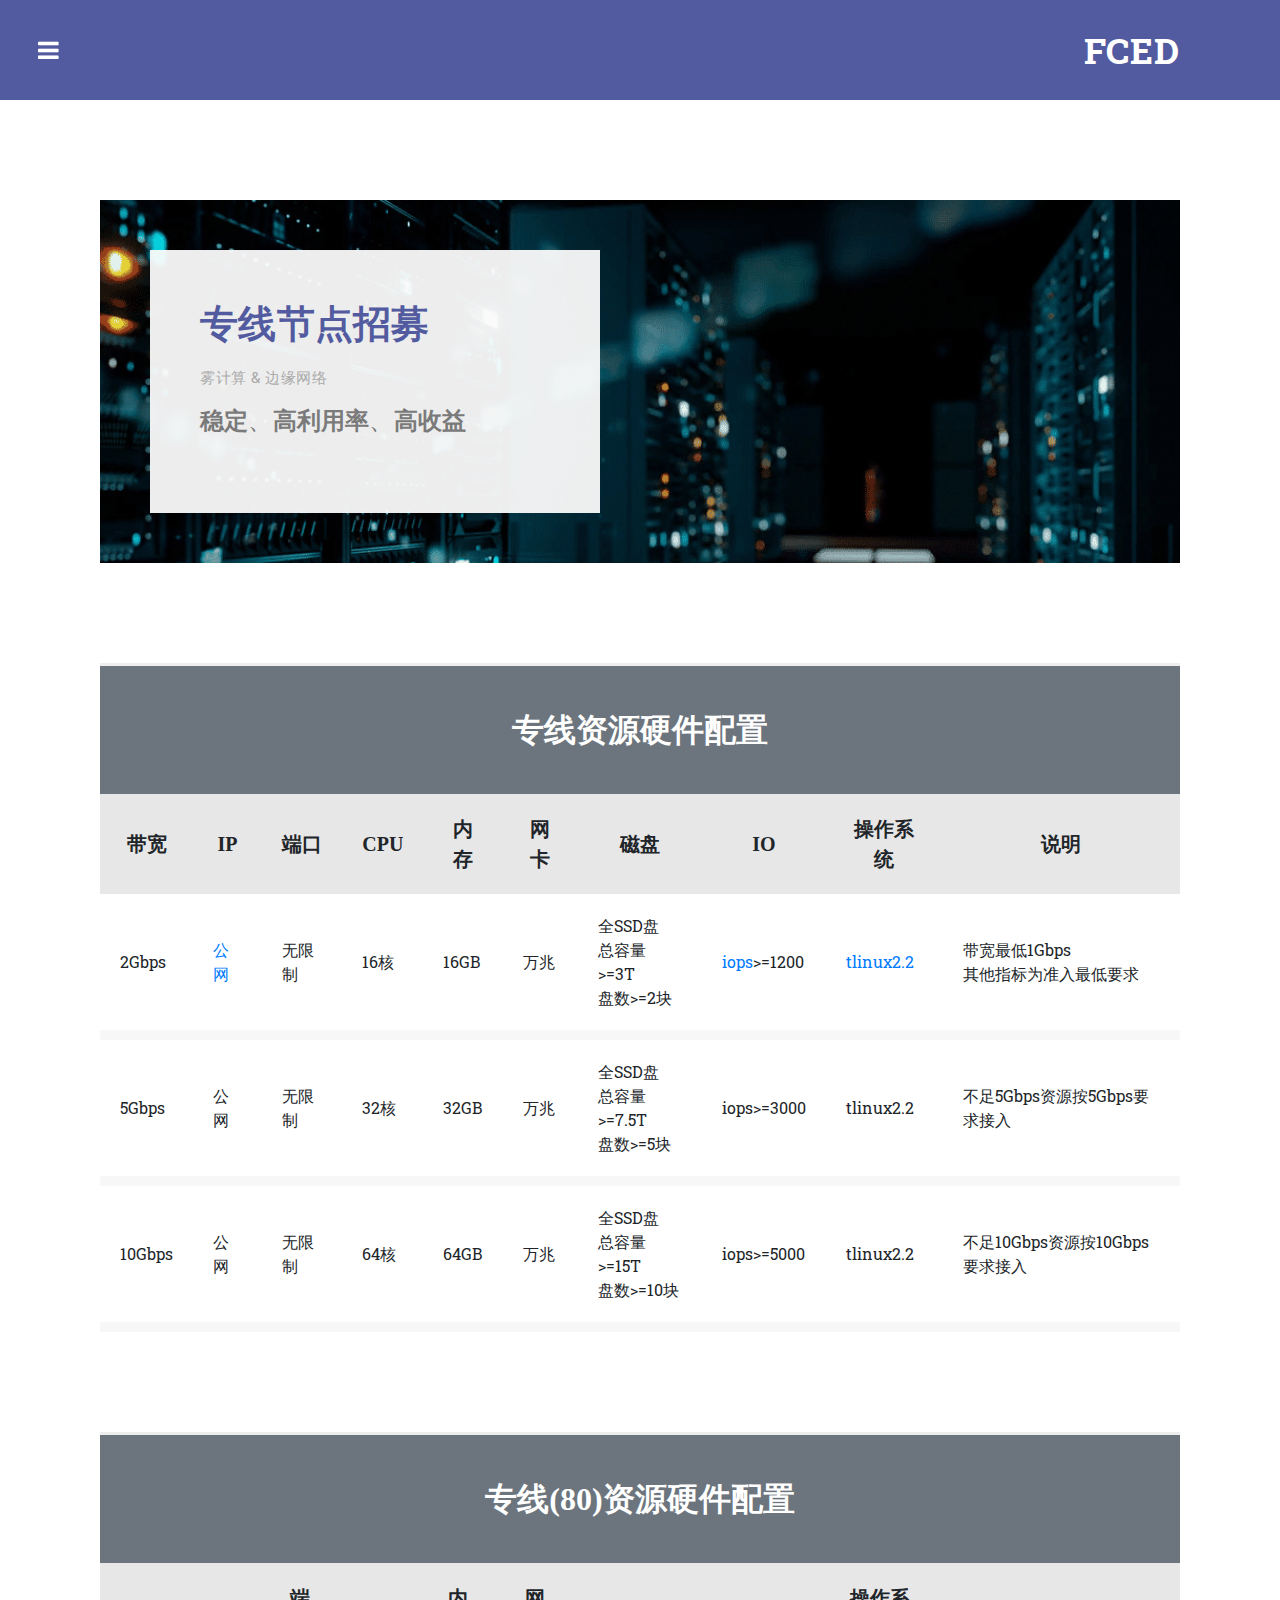
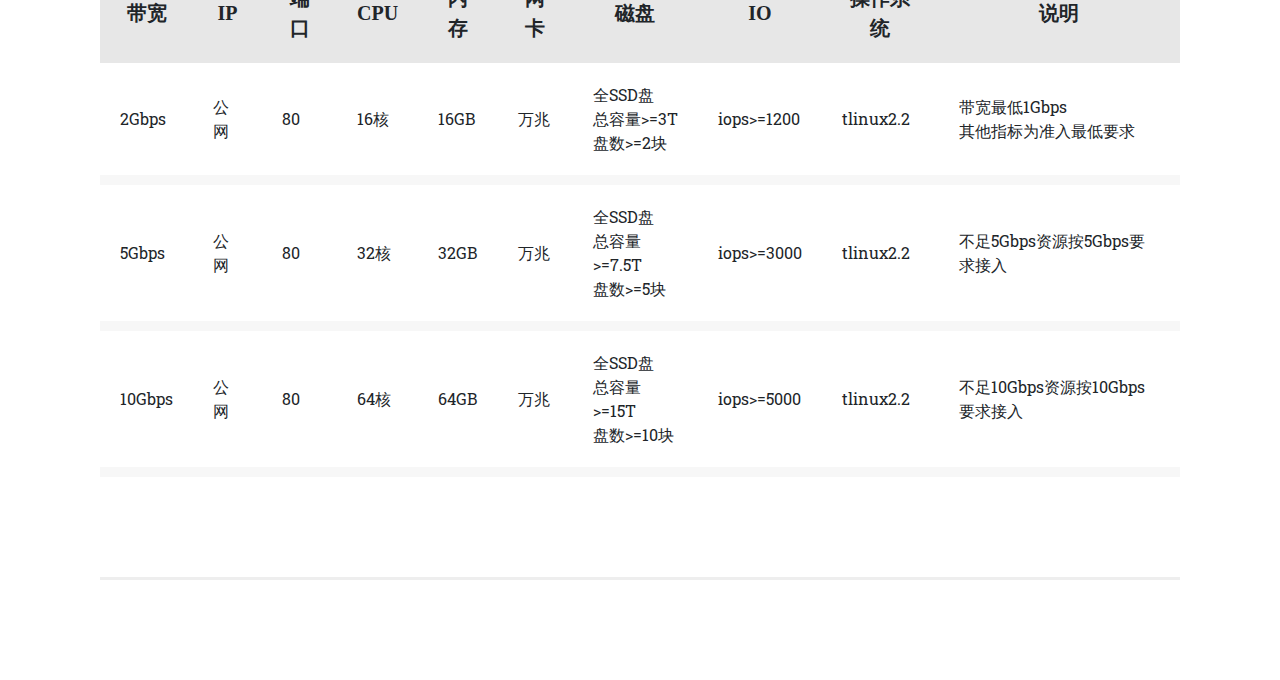
==== index.html @ 97981c9f "v0.0.1" ====
<!DOCTYPE html>
<html lang="en">

<head>

  <meta charset="utf-8">
  <meta name="viewport" content="width=device-width, initial-scale=1, shrink-to-fit=no">
  <meta name="description" content="">
  <meta name="author" content="">
  <link href="https://fonts.googleapis.com/css?family=Roboto:100,300,400,500,700" rel="stylesheet">

  <title>FCED</title>

  <!-- Bootstrap core CSS -->
  <link href="vendor/bootstrap/css/bootstrap.min.css" rel="stylesheet">
  <link href="vendor/bootstrap/css/bootstrap-table.min.css" rel="stylesheet">

  <!-- Additional CSS Files -->
  <link rel="stylesheet" href="assets/css/fontawesome.css">
  <link rel="stylesheet" href="assets/css/templatemo-style.css">
  <link rel="stylesheet" href="assets/css/owl.css">

</head>

<body class="is-preload">

    <!-- Wrapper -->
    <div id="wrapper">
    
      <!-- Main -->
      <div id="main">
        <div class="inner">
    
          <!-- Header -->
          <header id="header">
            <div class="logo">
              <a href="index.html">FCED</a>
            </div>
          </header>
          
          <!-- describe  -->
          <section class="main-banner">
            <div class="container-fluid">
              <div class="row">
                <div class="col-md-12">
                  <div class="banner-content">
                    <div class="row">
                      <div class="col-md-12">
                        <div class="banner-caption">
                          <h4><em>专线节点招募</em></h4>
                          <span> 雾计算 &amp; 边缘网络 </span>
                          <p>
                             <strong>稳定</strong>、<strong>高利用率</strong>、<strong>高收益</strong>
                          </p>
                        </div>
                      </div>
                    </div>
                  </div>
                </div>
              </div>
            </div>
          </section>
    
          <!-- config -->
          <section class="main-banner">
            <div class="container-fluid">
                <div class="table-title">专线资源硬件配置</div>
                <table>
                  <thead>
                      <tr>
                          <td>带宽</td>
                          <td>IP</td>
                          <td>端口</td>
                          <td>CPU</td>
                          <td>内存</td>
                          <td>网卡</td>
                          <td>磁盘</td>
                          <td>IO</td>
                          <td>操作系统</td>
                          <td>说明</td>
                      </tr>
                  </thead>
                  <tbody>
                      <tr>
                          <td>2Gbps</td>
                          <td><a href="question.html#static_ip">公网</a></td>
                          <td>无限制</td>
                          <td>16核</td>
                          <td>16GB</td>
                          <td>万兆</td>
                          <td>全SSD盘<br>总容量>=3T<br>盘数>=2块</td>
                          <td><a href="question.html#disk_iops">iops</a>>=1200</a></td>
                          <td><a href="question.html#op_tlinux">tlinux2.2</a></td>
                          <td>带宽最低1Gbps<br>其他指标为准入最低要求</td>
                      </tr>
                      <tr>
                          <td>5Gbps</td>
                          <td>公网</td>
                          <td>无限制</td>
                          <td>32核</td>
                          <td>32GB</td>
                          <td>万兆</td>
                          <td>全SSD盘<br>总容量>=7.5T<br>盘数>=5块</td>
                          <td>iops>=3000</td>
                          <td>tlinux2.2</td>
                          <td>不足5Gbps资源按5Gbps要求接入</td>
                      </tr>
                      <tr>
                          <td>10Gbps</td>
                          <td>公网</td>
                          <td>无限制</td>
                          <td>64核</td>
                          <td>64GB</td>
                          <td>万兆</td>
                          <td>全SSD盘<br>总容量>=15T<br>盘数>=10块</td>
                          <td>iops>=5000</td>
                          <td>tlinux2.2</td>
                          <td>不足10Gbps资源按10Gbps要求接入</td>
                      </tr>
                  </tbody>
                </table>
            </div>
          </section>
          
          <!-- 80 config -->
          <section class="main-banner">
            <div class="container-fluid">
                <div class="table-title">专线(80)资源硬件配置</div>
                <table>
                  <thead>
                      <tr>
                          <td>带宽</td>
                          <td>IP</td>
                          <td>端口</td>
                          <td>CPU</td>
                          <td>内存</td>
                          <td>网卡</td>
                          <td>磁盘</td>
                          <td>IO</td>
                          <td>操作系统</td>
                          <td>说明</td>
                      </tr>
                  </thead>
                  <tbody>
                      <tr>
                          <td>2Gbps</td>
                          <td>公网</td>
                          <td>80</td>
                          <td>16核</td>
                          <td>16GB</td>
                          <td>万兆</td>
                          <td>全SSD盘<br>总容量>=3T<br>盘数>=2块</td>
                          <td>iops>=1200</td>
                          <td>tlinux2.2</td>
                          <td>带宽最低1Gbps<br>其他指标为准入最低要求</td>
                      </tr>
                      <tr>
                          <td>5Gbps</td>
                          <td>公网</td>
                          <td>80</td>
                          <td>32核</td>
                          <td>32GB</td>
                          <td>万兆</td>
                          <td>全SSD盘<br>总容量>=7.5T<br>盘数>=5块</td>
                          <td>iops>=3000</td>
                          <td>tlinux2.2</td>
                          <td>不足5Gbps资源按5Gbps要求接入</td>
                      </tr>
                      <tr>
                          <td>10Gbps</td>
                          <td>公网</td>
                          <td>80</td>
                          <td>64核</td>
                          <td>64GB</td>
                          <td>万兆</td>
                          <td>全SSD盘<br>总容量>=15T<br>盘数>=10块</td>
                          <td>iops>=5000</td>
                          <td>tlinux2.2</td>
                          <td>不足10Gbps资源按10Gbps要求接入</td>
                      </tr>
                  </tbody>
                </table>
            </div>
          </section>
        </div>
      </div>
    
      <!-- Sidebar -->
      <div id="sidebar">
    
        <div class="inner">
          <section id="search" class="alt">
            <span>专线接入标准</span>
          </section>
    
          <!-- Menu -->
          <nav id="menu">
            <ul>
              <li><a href="index.html">硬件要求</a></li>
              <li><a href="">质量标准</a></li>
              <li><a href="question.html">问题Q&A</a></li>
            </ul>
          </nav>
    
          <!-- Featured Posts -->
          <div class="featured-posts">
            <div class="heading">
              <h2></h2>
            </div>
            <div class="owl-carousel owl-theme">
              <a href="#">
                <div class="featured-item">
                  <img src="assets/images/featured_post_01.jpg" alt="featured one">
                  <p></p>
                </div>
              </a>
            </div>
          </div>
    
          <!-- Footer -->
          <footer id="footer">
            <p class="copyright">© Copyright (c) 2019 Fced, Inc. All Rights Reserved.
              <a rel="nofollow" href="http://www.beian.miit.gov.cn/" </a>粤ICP备20006835号</p>
          </footer>
    
        </div>
      </div>
    
    </div>

  <!-- Scripts -->
  <!-- Bootstrap core JavaScript -->
  <script src="vendor/jquery/jquery.min.js"></script>
  <script src="vendor/bootstrap/js/bootstrap.bundle.min.js"></script>

  <script src="assets/js/browser.min.js"></script>
  <script src="assets/js/breakpoints.min.js"></script>
  <script src="assets/js/transition.js"></script>
  <script src="assets/js/owl-carousel.js"></script>
  <script src="assets/js/custom.js"></script>
</body>


</body>

</html>
---- assets/css/templatemo-style.css ----
/*

Ramayana CSS Template

https://templatemo.com/tm-529-ramayana

*/


@import url(fontawesome.css);
@import url("https://fonts.googleapis.com/css?family=Roboto+Slab:400,700");

body {
	font-family: 'Roboto Slab', sans-serif;
}

/* Basic */

input, select, textarea {
	outline: none;
}

a:hover {
	color: #FC3;
	text-decoration: none;
}

p {
	font-size: 24px;
	line-height: 25px;
	color: #7a7a7a;
	letter-spacing: 0.2px;
}

h4 {
	font-size: 19px;
	font-weight: 700;
	color: #31323a;
	letter-spacing: 0.25px;
}

img {
	width: 100%;
	overflow: hidden;
}

.primary-button a,
button {
	font-size: 14px;
	font-weight: 700;
	text-transform: uppercase;
    background-color: transparent;
	display: inline-block;
	padding: 8px 20px;
	color: #535ba0;
	border: 2px solid #535ba0;
	transition: all 0.5s;
}
.primary-button a:hover,
button:hover {
	color: #fff;
	background-color: rgba(83,91,160,1);
}

section#search {
	border-bottom: none;
	padding-bottom: 0px;
}

section {
	border-bottom: 3px solid #eee;
	padding-bottom: 100px;
}

/* Wrapper */

#wrapper {
    display: -moz-flex;
    display: -webkit-flex;
    display: -ms-flex;
    display: flex;
    -moz-flex-direction: row-reverse;
    -webkit-flex-direction: row-reverse;
    -ms-flex-direction: row-reverse;
    flex-direction: row-reverse;
    min-height: 100vh;
}


/* Main */

#main {
    -moz-flex-grow: 1;
    -webkit-flex-grow: 1;
    -ms-flex-grow: 1;
    flex-grow: 1;
    -moz-flex-shrink: 1;
    -webkit-flex-shrink: 1;
    -ms-flex-shrink: 1;
    flex-shrink: 1;
    width: 100%;
}

#main > .inner {
    padding: 100px;
}

/* Banner */
.main-banner .container-fluid {
	padding-left: 0px;
	padding-right: 0px;
}

.main-banner .banner-content {
	background-image: url(../images/main-banner.jpg);
	background-size: cover;
	background-repeat: no-repeat;
}

.main-banner .banner-content .banner-caption {
    max-width: 450px;
	background-color: rgba(250,250,250,0.95);
	margin: 50px;
	padding: 50px;
}

.main-banner .banner-content .banner-caption h4 {
	font-size: 38px;
	font-weight: 700;
	color: #31323a;
	letter-spacing: 0.25px;
	margin: 0px;
}

.main-banner .banner-content .banner-caption em {
	font-style: normal;
	color: #535ba0;
}

.main-banner .banner-content .banner-caption span {
	font-size: 15px;
	color: #aaaaaa;
	letter-spacing: 0.5px;
	display: inline-block;
	margin-top: 20px;
	margin-bottom: 20px;
}

.main-banner .banner-content .banner-caption p {
	margin-bottom: 30px;
}


/* Services */

.services {
	margin-top: 100px;
}

.services .container-fluid {
	padding-left: 13px;
	padding-right: 13px;
}

.services .col-md-4 {
	padding-left: 2px;
	padding-right: 2px;
}

.services .service-item {
	margin-bottom: 3px;
	background-color: #eaebef;
	padding: 50px;
	text-align: center;
	transition: all 0.5s;
}

.services .service-item .icon {
	width: 50px;
	height: 50px;
	display: inline-block;
	margin-bottom: 30px;
	background-size: cover;
	background-repeat: no-repeat;
	transition: all 0.5s;
}

.services .first-item .icon {
	background-image: url(../images/icon_01.png);
}
.services .first-item:hover .icon {
	background-image: url(../images/icon_hover_01.png);
}

.services .second-item .icon {
	background-image: url(../images/icon_02.png);
}
.services .second-item:hover .icon {
	background-image: url(../images/icon_hover_02.png);
}

.services .third-item .icon {
	background-image: url(../images/icon_03.png);
}
.services .third-item:hover .icon {
	background-image: url(../images/icon_hover_03.png);
}

.services .fourth-item .icon {
	background-image: url(../images/icon_04.png);
}
.services .fourth-item:hover .icon {
	background-image: url(../images/icon_hover_04.png);
}

.services .fivth-item .icon {
	background-image: url(../images/icon_05.png);
}
.services .fivth-item:hover .icon {
	background-image: url(../images/icon_hover_05.png);
}

.services .sixth-item .icon {
	background-image: url(../images/icon_06.png);
}
.services .sixth-item:hover .icon {
	background-image: url(../images/icon_hover_06.png);
}

.services .service-item:hover {
	background-color: #535ba0;
}
.services .service-item:hover h4,
.services .service-item:hover p {
	color: #fff;
}

.services .service-item h4 {
	margin-bottom: 20px;
	transition: all 0.5s;
}

.services .service-item  p {
	margin-bottom: 0px;
	transition: all 0.5s;
}

/* Top Image */

.top-image {
	margin-top: 100px;
}

.top-image .container-fluid {
	padding-left: 0px;
	padding-right: 0px;
}

.top-image h4 {
	margin: 30px 0px 20px 0px;
}

.top-image .primary-button {
	margin-top: 30px;
}

/* Left Image */
.left-image {
	margin-top: 100px;
}

.left-image .container-fluid {
	padding-left: 0px;
	padding-right: 0px;
}

.left-image .right-content {
	margin-left: 15px;
}

.left-image h4 {
	margin: 0px 0px 20px 0px;
}

.left-image .primary-button {
	margin-top: 30px;
}

/* Right Image */
section.right-image {
	border-bottom: none;
	padding-bottom: 0px;
}

.right-image {
	margin-top: 100px;
}

.right-image .container-fluid {
	padding-left: 0px;
	padding-right: 0px;
}

.right-image .left-content {
	margin-right: 15px;
}

.right-image h4 {
	margin: 0px 0px 20px 0px;
}

.right-image .primary-button {
	margin-top: 30px;
}

/* Simple Post */
.simple-post {
    margin-top: 80px;
}

.simple-post .container-fluid {
    padding-left: 0px;
    padding-right: 0px;
}

.simple-post p {
    margin-top: 30px;
    margin-bottom: 0px;
}

/* Contact Form */

section.contact-form {
    padding-bottom: 0px;
    border-bottom: none;
}

.contact-form {
    margin-top: 100px;
}

.contact-form .container-fluid {
    padding-left: 0px;
    padding-right: 0px;
}

.contact-form input {
    font-size: 14px;
    color: #7a7a7a;
    width: 100%;
    height: 50px;
    border-radius: 0px;
    border: 2px solid #eee;
    outline: none;
    padding-left: 20px;
    line-height: 50px;
    margin-bottom: 40px;
}

.contact-form input:focus {
    outline: none;
    box-shadow: none;
    border-color: #535ba0;
}

.contact-form textarea {
    font-size: 14px;
    color: #7a7a7a;
    width: 100%;
    max-width: 100%;
    height: 160px;
    max-height: 220px;
    border-radius: 0px;
    border: 2px solid #eee;
    outline: none;
    padding-left: 20px;
    line-height: 50px;
    margin-bottom: 40px;
}

.contact-form textarea:focus {
    outline: none;
    box-shadow: none;
    border-color: #535ba0;
}

.contact-form button {
    font-size: 14px;
    font-weight: 700;
    text-transform: uppercase;
    display: inline-block;
    padding: 8px 20px;
    color: #535ba0;
    background-color: transparent;
    border: 2px solid #535ba0;
    transition: all 0.5s;
    cursor: pointer;
}

.contact-form button:hover {
    color: #fff;
    background-color: rgba(83,91,160,1);
}


/* Tables */

section.tables {
    margin-top: 80px;
    border-top: 3px solid #eee!important;
    padding-top: 100px;
}

section.tables .container-fluid {
    padding-left: 0px;
    padding-right: 0px;
}

.default-table {
    -webkit-overflow-scrolling: touch;
    overflow-x: auto;
    background-color: #f7f7f7;
    padding: 50px;
}

.alternate-table {
    margin-top: 50px;
    -webkit-overflow-scrolling: touch;
    overflow-x: auto;
    background-color: #f7f7f7;
    padding: 50px;
}

.alternate-table table td {
    border-right: 2px solid #f7f7f7;
}

.alternate-table table td:last-child {
    border-right: none;
}


table {
    width: 100%;
}

table tbody tr {
    border-left: 0;
    border-right: 0;
    border-bottom: 10px solid #f7f7f7;
}

table td {
    padding: 20px;
}

table th {
    padding: 0px 20px 20px 20px;
    font-size: 17px;
    font-weight: 700;
    letter-spacing: 0.5px;
    text-align: left;
    text-transform: capitalize;
}

    @media screen and (max-width: 980px) {

        table th {
            font-size: 15px;
        }

    }

table.alt {
    border-collapse: separate;
}

table.alt tbody tr td {
    border: solid 1px;
    border-left-width: 0;
    border-top-width: 0;
}

    table.alt tbody tr td:first-child {
        border-left-width: 1px;
    }

table.alt tbody tr:first-child td {
    border-top-width: 1px;
}

table.alt thead {
    border-bottom: 0;
}

table.alt tfoot {
    border-top: 0;
}

    table tbody tr:nth-child(2n + 1) {
        background-color: #fff;
    }

table th {
    color: #4a4a4a;
}

table thead {
    background-color: #e7e7e7;
    font-family: 'FontAwesome';
    font-weight:bold;
    text-align: center;
    font-size: 20px;
}

.table-title {
    background-color: #6c757d;
    color:#FFFFFF;
    font-family: 'FontAwesome';
    font-weight:bold;
    text-align: center;
    font-size: 32px;
    padding: 40px 0;
}

.table-added {
    font-family: 'FontAwesome';
    font-size: 20px;
    padding: 40px 0;
}

ul.table-pagination {
    padding: 0;
    margin-top: 30px;
    list-style: none;
    text-align: center;
}

ul.table-pagination li {
    display: inline-block;
}

ul.table-pagination li:first-child {
    float: left;
}

ul.table-pagination li:last-child {
    float: right;
}

ul.table-pagination li a {
    display: inline-block;
    height: 40px;
    background-color: #e7e7e7;
    text-align: center;
    line-height: 40px;
    padding: 0px 15px;
    min-width: 40px;
    color: #4a4a4a;
    text-transform: uppercase;
    font-size: 13px;
    transition: all 0.5s;
}

ul.table-pagination li a:hover,
ul.table-pagination li.active a {
    background-color: #535ba0;
    color: #fff;
}


/* Forms */

section.forms {
    margin-top: 90px;
}

section.forms .container-fluid {
    padding-left: 0px;
    padding-right: 0px;
}

.forms input,
.forms select {
    font-size: 14px;
    color: #7a7a7a;
    width: 100%;
    height: 50px;
    border-radius: 0px;
    border: 2px solid #eee;
    outline: none;
    padding-left: 20px;
    line-height: 50px;
    margin-bottom: 40px;
}

.forms textarea {
    font-size: 14px;
    color: #7a7a7a;
    width: 100%;
    height: 160px;
    max-height: 220px;
    border-radius: 0px;
    border: 2px solid #eee;
    outline: none;
    padding-left: 20px;
    line-height: 50px;
    margin-bottom: 40px;
}

.forms input:focus,
.forms select:focus,
.forms textarea:focus {
    outline: none;
    box-shadow: none;
    border-color: #535ba0;
}

.forms .radio-item,
.forms .circle-item {
    margin-bottom: 30px;
}

input[type="checkbox"],
input[type="radio"] {
    -moz-appearance: none;
    -webkit-appearance: none;
    -ms-appearance: none;
    appearance: none;
    display: block;
    float: left;
    margin-right: -2rem;
    opacity: 0;
    width: 1rem;
    z-index: -1;
}

input[type="checkbox"] + label,
input[type="radio"] + label {
    text-decoration: none;
    cursor: pointer;
    display: inline-block;
    font-size: 14px;
    letter-spacing: 0;
    text-transform: none;
    font-weight: 300;
    background-color: #eee;
    padding: 20px;
    padding-right: 1rem;
    position: relative;
    min-width: 180px;
    width: 100%;
    display: inline-block;
    line-height: 22px;
}

input[type="checkbox"] + label:before,
input[type="radio"] + label:before {
    -moz-osx-font-smoothing: grayscale;
    -webkit-font-smoothing: antialiased;
    font-family: FontAwesome;
    font-style: normal;
    font-weight: normal;
    text-transform: none !important;
}

input[type="checkbox"] + label:before,
input[type="radio"] + label:before {
    border-radius: 0px;
    background-color: #fff;
    content: '';
    display: inline-block;
    line-height: 30px;
    position: absolute;
    text-align: center;
    width: 30px;
    height: 30px;
    top: 50%;
    transform: translateY(-50%);
    right: 10px;
}

.circle-item input[type="checkbox"] + label:before,
.circle-item input[type="radio"] + label:before {
    border-radius: 50%;
}

input[type="checkbox"]:checked + label:before,
input[type="radio"]:checked + label:before {
    content: '\f00c';
    background-color: #535ba0;
    color: #fff;
}

input[type="checkbox"] + label:before {
    border-radius: 0;
}

input[type="radio"] + label:before {
    border-radius: 0px;
}


/* Buttons */
section.buttons {
    margin-top: 90px;
    border-bottom: none;
    padding-bottom: 0px;
}

section.buttons .container-fluid {
    padding-left: 0px;
    padding-right: 0px;
}

.filled-rectangle-button {
    margin-bottom: 30px;
}
.filled-rectangle-button a {
    font-size: 14px;
    font-weight: 700;
    text-transform: uppercase;
    display: inline-block;
    padding: 8px;
    width: 100%;
    text-align: center;
    letter-spacing: 0.5px;
    color: #fff;
    border: 2px solid #535ba0;
    transition: all 0.5s;
    background-color: rgba(83,91,160,1);
}
.filled-rectangle-button a:hover {
    color: #535ba0;
    background-color: rgba(83,91,160,0.25);
}

.border-rectangle-button {
    margin-bottom: 30px;
}
.border-rectangle-button a {
    font-size: 14px;
    font-weight: 700;
    text-transform: uppercase;
    display: inline-block;
    padding: 8px;
    width: 100%;
    text-align: center;
    letter-spacing: 0.5px;
    color: #535ba0;
    border: 2px solid #535ba0;
    transition: all 0.5s;
    background-color: rgba(83,91,160,0.0);
}
.border-rectangle-button a:hover {
    color: #fff;
    background-color: rgba(83,91,160,1);
}

.filled-radius-button {
    margin-bottom: 30px;
}
.filled-radius-button a {
    font-size: 14px;
    font-weight: 700;
    text-transform: uppercase;
    display: inline-block;
    padding: 8px;
    width: 100%;
    text-align: center;
    letter-spacing: 0.5px;
    color: #fff;
    border: 2px solid #535ba0;
    transition: all 0.5s;
    background-color: rgba(83,91,160,1);
    border-radius: 5px;
}
.filled-radius-button a:hover {
    color: #fff;
    background-color: rgba(83,91,160,0.25);
}

.border-radius-button {
    margin-bottom: 30px;
}
.border-radius-button a {
    font-size: 14px;
    font-weight: 700;
    text-transform: uppercase;
    display: inline-block;
    padding: 8px;
    width: 100%;
    text-align: center;
    letter-spacing: 0.5px;
    color: #535ba0;
    border: 2px solid #535ba0;
    transition: all 0.5s;
    background-color: rgba(83,91,160,0.0);
    border-radius: 5px;
}
.border-radius-button a:hover {
    color: #fff;
    background-color: rgba(83,91,160,1);
}

.filled-rounded-button {
    margin-bottom: 30px;
}
.filled-rounded-button a {
    font-size: 14px;
    font-weight: 700;
    text-transform: uppercase;
    display: inline-block;
    padding: 8px;
    width: 100%;
    text-align: center;
    letter-spacing: 0.5px;
    color: #fff;
    border: 2px solid #535ba0;
    transition: all 0.5s;
    background-color: rgba(83,91,160,1);
    border-radius: 20px;
}
.filled-rounded-button a:hover {
    color: #fff;
    background-color: rgba(83,91,160,0.25);
}

.border-rounded-button {
    margin-bottom: 30px;
}
.border-rounded-button a {
    font-size: 14px;
    font-weight: 700;
    text-transform: uppercase;
    display: inline-block;
    padding: 8px;
    width: 100%;
    text-align: center;
    letter-spacing: 0.5px;
    color: #535ba0;
    border: 2px solid #535ba0;
    transition: all 0.5s;
    background-color: rgba(83,91,160,0.0);
    border-radius: 20px;
}
.border-rounded-button a:hover {
    color: #fff;
    background-color: rgba(83,91,160,1);
}

.filled-icon-button {
    margin-bottom: 30px;
}
.filled-icon-button i {
    margin-right: 8px;
}
.filled-icon-button a {
    font-size: 14px;
    font-weight: 700;
    text-transform: uppercase;
    display: inline-block;
    padding: 8px;
    width: 100%;
    text-align: center;
    letter-spacing: 0.5px;
    color: #fff;
    border: 2px solid #535ba0;
    transition: all 0.5s;
    background-color: rgba(83,91,160,1);
    border-radius: 20px;
}
.filled-icon-button a:hover {
    color: #fff;
    background-color: rgba(83,91,160,0.25);
}

.border-icon-button {
    margin-bottom: 30px;
}
.border-icon-button i {
    margin-right: 8px;
}
.border-icon-button a {
    font-size: 14px;
    font-weight: 700;
    text-transform: uppercase;
    display: inline-block;
    padding: 8px;
    width: 100%;
    text-align: center;
    letter-spacing: 0.5px;
    color: #535ba0;
    border: 2px solid #535ba0;
    transition: all 0.5s;
    background-color: rgba(83,91,160,0.0);
    border-radius: 20px;
}
.border-icon-button a:hover {
    color: #fff;
    background-color: rgba(83,91,160,1);
}

/* Page Heading */

.page-heading .container-fluid {
    padding-left: 0px;
    padding-right: 0px;
}

.page-heading h1 {
    margin-top: 0px;
    font-size: 38px;
    font-weight: 700;
    margin-bottom: 20px;
}

.page-heading p {
    font-size: 15px;
    color: #4a4a4a;
}

/* Section Heading */

.section-heading .container-fluid {
    padding-left: 0px;
    padding-right: 0px;
}

.section-heading h2 {
    margin-top: 0px;
    font-size: 24px;
    font-weight: 700;
    margin-bottom: 50px;
}

/* Sidebar */

#sidebar {
    -moz-flex-grow: 0;
    -webkit-flex-grow: 0;
    -ms-flex-grow: 0;
    flex-grow: 0;
    -moz-flex-shrink: 0;
    -webkit-flex-shrink: 0;
    -ms-flex-shrink: 0;
    flex-shrink: 0;
    -moz-transition: margin-left 0.5s ease, box-shadow 0.5s ease;
    -webkit-transition: margin-left 0.5s ease, box-shadow 0.5s ease;
    -ms-transition: margin-left 0.5s ease, box-shadow 0.5s ease;
    transition: margin-left 0.5s ease, box-shadow 0.5s ease;
    background-color: #24252d;
    position: relative;
    width: 420px;
}

#sidebar > .inner {
    position: relative;
    width: 420px;
    padding: 0px 50px;
}

#sidebar > .inner > #search  {
    background-color: #2d2e39;
    height: 100px;
    width: 420px;
    display: inline-block;
    margin-left: -50px;
}
#sidebar > .inner > #search input {
	width: 100%;
	height: 100px;
	background-color: transparent;
	border: none;
	padding: 0px 50px;
	color: #fff;
}

#sidebar > .inner > #search span {
	width: 100%;
	height: 100px;
	background-color: transparent;
	border: none;
	padding: 0px 50px;
	color: #fff;
    font-family: 'FontAwesome';
    font-weight:bold;
    content: '\f002';
    cursor: default;
    display: block;
    position: absolute;
    right: 20%;
    text-align: center;
    top: 35px;
    font-size: 32px;
}

#search form:before {
	font-family: 'FontAwesome';
    -moz-transform: scaleX(-1);
    -webkit-transform: scaleX(-1);
    -ms-transform: scaleX(-1);
    transform: scaleX(-1);
    color: #fff;
    content: '\f002';
    cursor: default;
    display: block;
    position: absolute;
    right: 50px;
    text-align: center;
    top: 35px;
    font-size: 18px;
}

#sidebar .toggle {
    text-decoration: none;
    -moz-transition: left 0.5s ease;
    -webkit-transition: left 0.5s ease;
    -ms-transition: left 0.5s ease;
    transition: left 0.5s ease;
    -webkit-tap-highlight-color: rgba(255, 255, 255, 0);
    border: 0;
    display: block;
    color: #fff;
    height: 100px;
    left: 420px;
    line-height: 100px;
    outline: 0;
    overflow: hidden;
    position: absolute;
    text-align: center;
    text-indent: 100px;
    top: 0;
    width: 100px;
    z-index: 10000;
}

#sidebar .toggle:before {
    -moz-osx-font-smoothing: grayscale;
    -webkit-font-smoothing: antialiased;
    font-family: FontAwesome;
    font-style: normal;
    font-weight: normal;
    text-transform: none !important;
}

#sidebar .toggle:before {
    content: '\f0c9';
    font-size: 2rem;
    height: inherit;
    left: 0;
    line-height: inherit;
    position: absolute;
    text-indent: 0;
    top: 0;
    width: inherit;
}

#sidebar.inactive {
    margin-left: -420px;
}

@media screen and (max-width: 1680px) {
    #sidebar {
        width: 380px;
    }
    #sidebar > .inner {
        padding: 0px 30px;
        width: 380px;
    }
    #sidebar .toggle {
        height: 100px;
        left: 380px;
        line-height: 100px;
    }
    #sidebar .toggle:before {
        font-size: 24px;
    }
    #sidebar.inactive {
        margin-left: -380px;
    }
    #sidebar > .inner > #search  {
	    width: 380px;
	    margin-left: -30px;
	}
	#menu {
		margin-top: 30px;
	}
	.featured-posts {
		margin-left: -30px!important;
		margin-right: -30px!important;
		padding: 30px!important;
	}
}

@media screen and (max-width: 1280px) {
    #sidebar {
        box-shadow: 0 0 5em 0 rgba(0, 0, 0, 0.175);
        height: 100%;
        left: 0;
        position: fixed;
        top: 0;
        z-index: 10000;
    }
    #sidebar.inactive {
        box-shadow: none;
    }
    #sidebar > .inner {
        -webkit-overflow-scrolling: touch;
        height: 100%;
        left: 0;
        overflow-x: hidden;
        overflow-y: auto;
        position: absolute;
        top: 0;
    }
    #sidebar > .inner:after {
        content: '';
        display: block;
        height: 4em;
        width: 100%;
    }
    #sidebar .toggle {
        width: 6em;
    }
    #sidebar .toggle:before {
        font-size: 1.5rem;
        color: #fff;
        background-color: rgba(83,91,160,0.75);
    }
    body.is-preload #sidebar {
        display: none;
    }
}

@media screen and (max-width: 845px) {
    #header .logo a {
        margin-right: 30px!important;
    }
	#main > .inner {
	    padding: 15px;
	}
	#header {
	    margin: -15px!important;
	}
	section.main-banner {
		margin-top: 30px;
	}
    .page-heading h1 {
        margin-top: 80px;
    }
    #sidebar .toggle {
        text-indent: 8.25em;
        width: 7.25em;
    }
    #sidebar .toggle:before {
        color: #fff;
        margin-left: -0.0855em;
        margin-top: -0.25em;
        font-size: 20px;
        z-index: 1;
    }
    #sidebar .toggle:before {
    	background-color: transparent;
    }
    #sidebar .toggle:after {
        background: rgba(83, 91, 160, 0.90);
        border-radius: 5px;
        content: '';
        height: 60px;
        left: 15px;
        position: absolute;
        top: 15px;
        width: 80px;
    }
    .left-image .right-content {
    	margin-top: 40px;
    	margin-left: 0px;
    }
    .right-image .left-content {
    	margin-bottom: 40px;
    	margin-right: 0px;
    }
    .main-banner {
    	text-align: center;
    }
    .main-banner .banner-content .banner-caption {
    	padding: 30px;
    }
    .contact-form button {
        margin-bottom: 30px;
    }
}

/* Featured Post */

.featured-posts {
	margin-top: 50px;
	position: relative;
	background-color: #1e1f25;
	margin-left: -50px;
	margin-right: -50px;
	padding: 50px;
}

.featured-posts .heading h2 {
	font-size: 19px;
	color: #fff;
	border-bottom: 1px solid #2d2e39;
	padding-bottom: 10px;
	margin-bottom: 25px;
}

.featured-posts p {
	margin-top: 20px;
	color: #fff;
}

.owl-carousel .owl-dots {
	position: absolute;
	top: -55px;
	right: 0;
}

.owl-carousel button.owl-dot {
	width: 10px;
	height: 10px;
	background-color: #2d2e39!important;
	margin-left: 5px;
	outline: none;
}

.owl-carousel button.active {
	background-color: #535ba0!important;
}


/* Header */

#header {
    display: -moz-flex;
    display: -webkit-flex;
    display: -ms-flex;
    display: flex;
    position: relative;
    background-color: #535ba0;
    margin: -100px -100px 100px -100px;
}

#header .logo {
    text-align: right;
    display: inline-block;	
    width: 100%;
    height: 100px;
    line-height: 100px;
}
#header .logo a {
	font-size: 36px;
	text-transform: uppercase;
	letter-spacing: 1px;
	color: #fff;
	font-weight: 700;
	margin-right: 100px;
}


/* Footer */

#footer .copyright {
	text-align: center;
    color: #fff;
    font-size: 14px;
    margin-top: 50px;
}

#footer .copyright p {
	margin-bottom: 0px;
}


/* Menu */
#menu {
	margin-top: 50px;
}

#menu ul {
    -moz-user-select: none;
    -webkit-user-select: none;
    -ms-user-select: none;
    user-select: none;
    color: #3d4449;
    font-family: "Roboto Slab", serif;
    font-family: 400;
    letter-spacing: 0.075em;
    list-style: none;
    margin-bottom: 0;
    padding: 0;
    text-transform: uppercase;
}

#menu ul a,
#menu ul span {
	color: #fff;
    border-bottom: 0;
    cursor: pointer;
    display: block;
    font-size: 20px;
    font-weight: 300;
    padding: 15px 0px;
}
#menu ul li ul a,
#menu ul li ul span {
    padding: 10px 0px;
}

#menu ul a:hover,
#menu ul span:hover {
    color: #535ba0;
}

#menu ul a.opener,
#menu ul span.opener {
    -moz-transition: color 0.2s ease-in-out;
    -webkit-transition: color 0.2s ease-in-out;
    -ms-transition: color 0.2s ease-in-out;
    transition: color 0.2s ease-in-out;
    text-decoration: none;
    -webkit-tap-highlight-color: rgba(255, 255, 255, 0);
    position: relative;
}

#menu ul a.opener:before,
#menu ul span.opener:before {
    -moz-osx-font-smoothing: grayscale;
    -webkit-font-smoothing: antialiased;
    font-family: FontAwesome;
    font-style: normal;
    font-weight: normal;
    text-transform: none !important;
}

#menu ul a.opener:before,
#menu ul span.opener:before {
    -moz-transition: color 0.2s ease-in-out, -moz-transform 0.2s ease-in-out;
    -webkit-transition: color 0.2s ease-in-out, -webkit-transform 0.2s ease-in-out;
    -ms-transition: color 0.2s ease-in-out, -ms-transform 0.2s ease-in-out;
    transition: color 0.2s ease-in-out, transform 0.2s ease-in-out;
    color: #fff;
    content: '\f078';
    position: absolute;
    right: 0;
}

#menu ul a.opener:hover:before,
#menu ul span.opener:hover:before {
    color: #535ba0;
}

#menu ul a.opener.active + ul,
#menu ul span.opener.active + ul {
    display: block;
}

#menu ul a.opener.active:before,
#menu ul span.opener.active:before {
    -moz-transform: rotate(-180deg);
    -webkit-transform: rotate(-180deg);
    -ms-transform: rotate(-180deg);
    transform: rotate(-180deg);
}

#menu > ul > li {
    border-top: solid 1px #1a1b20;
    margin: 0.5em 0 0 0;
    padding: 0.5em 0 0 0;
}

#menu > ul > li > ul {
    color: #9fa3a6;
    display: none;
    margin: 0.5em 0 1.5em 0;
    padding-left: 1em;
}

#menu > ul > li > ul a,
#menu > ul > li > ul span {
    font-size: 13px;
}

#menu > ul > li > ul > li {
    margin: 0.125em 0 0 0;
    padding: 0.125em 0 0 0;
}

#menu > ul > li:first-child {
    border-top: 0;
    margin-top: 0;
    padding-top: 0;
}
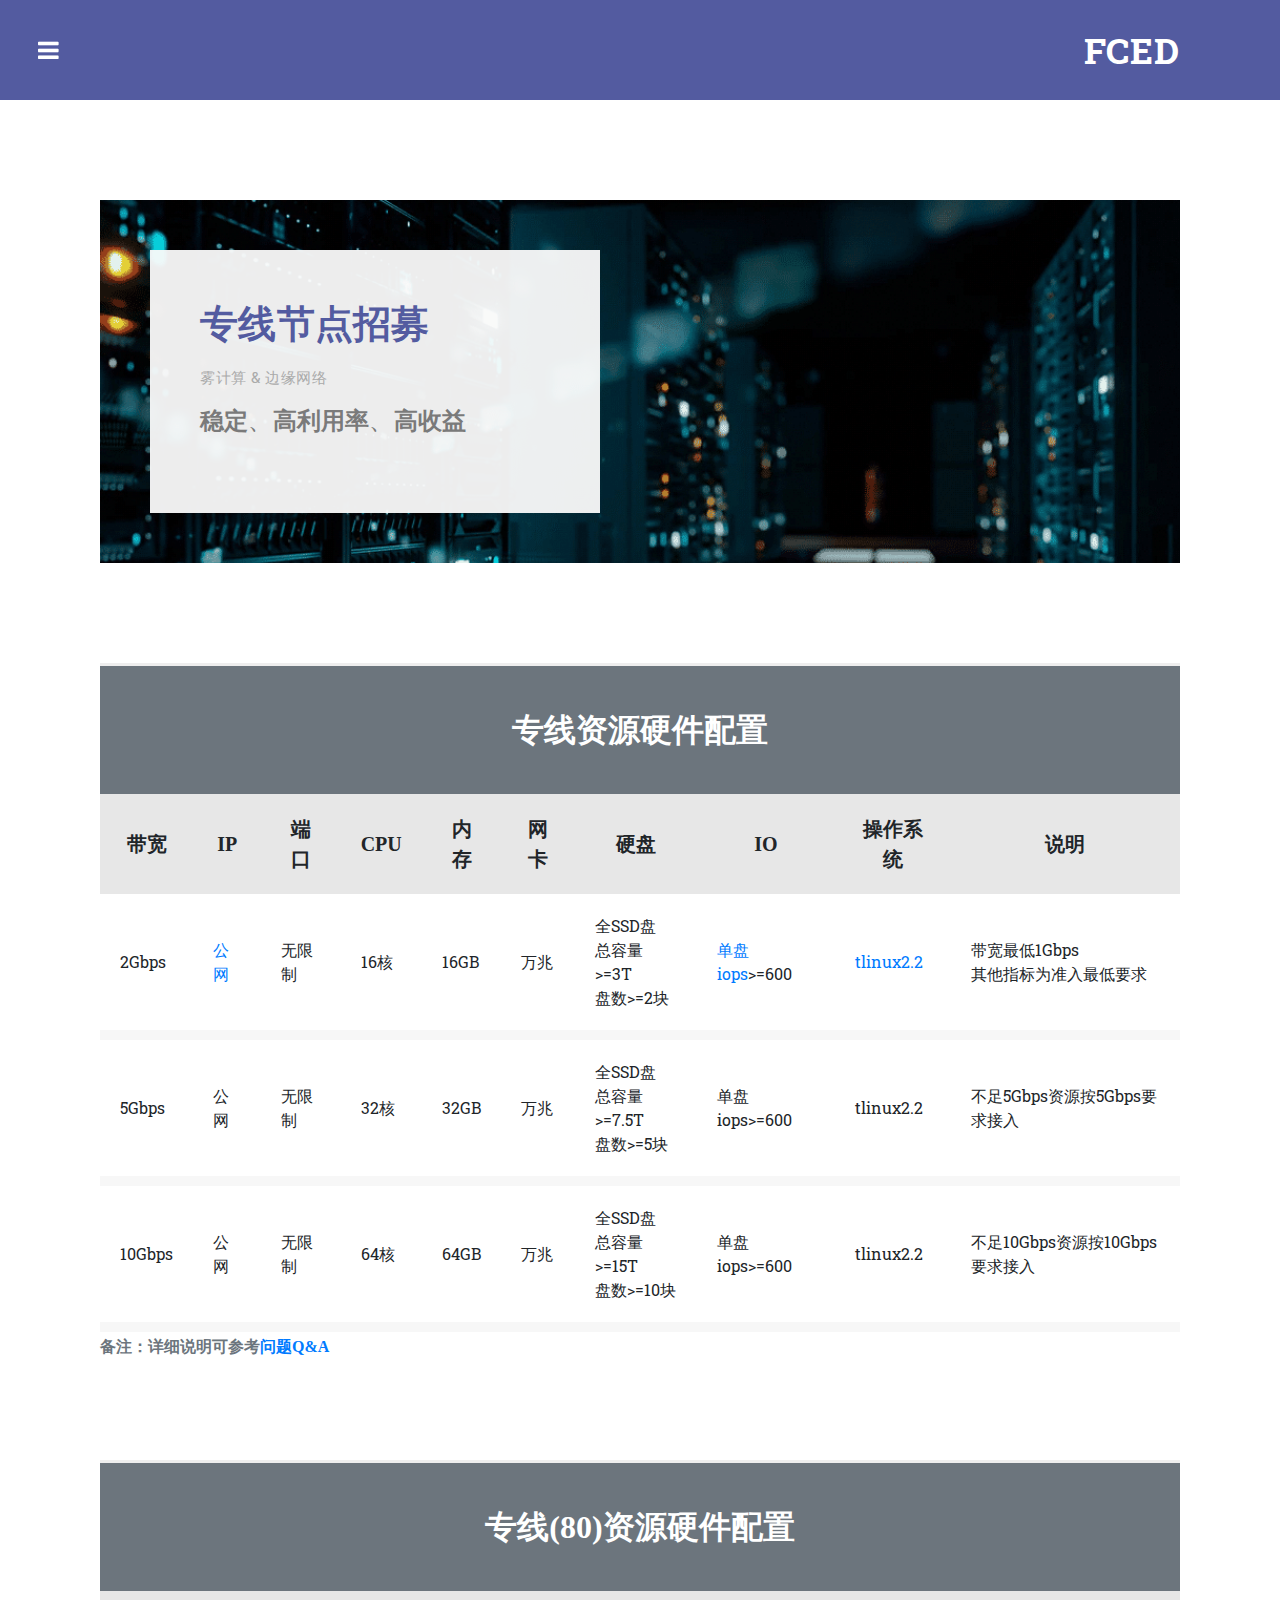
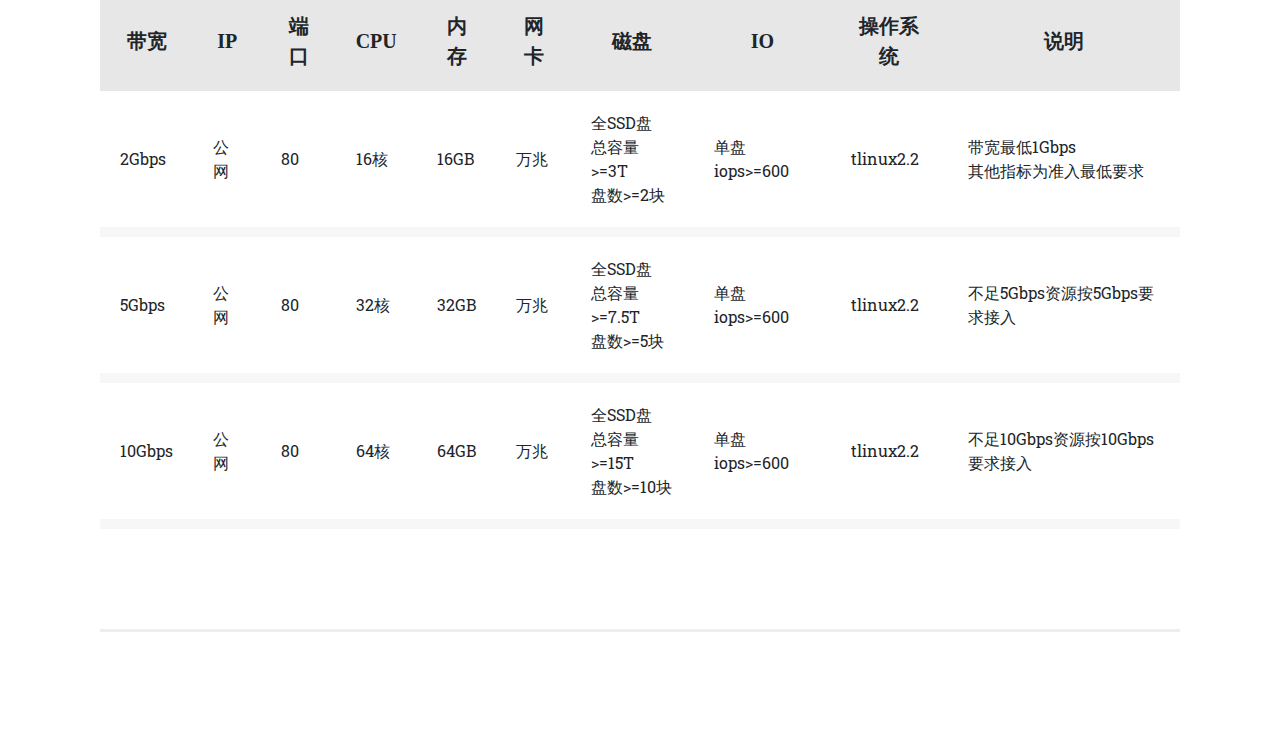
==== commit 62fe1289: "[fix] change index attached describle" ====
--- a/index.html
+++ b/index.html
@@ -74,7 +74,7 @@
                           <td>CPU</td>
                           <td>内存</td>
                           <td>网卡</td>
-                          <td>磁盘</td>
+                          <td>硬盘</td>
                           <td>IO</td>
                           <td>操作系统</td>
                           <td>说明</td>
@@ -89,7 +89,7 @@
                           <td>16GB</td>
                           <td>万兆</td>
                           <td>全SSD盘<br>总容量>=3T<br>盘数>=2块</td>
-                          <td><a href="question.html#disk_iops">iops</a>>=1200</a></td>
+                          <td><a href="question.html#disk_iops">单盘iops</a>>=600</a></td>
                           <td><a href="question.html#op_tlinux">tlinux2.2</a></td>
                           <td>带宽最低1Gbps<br>其他指标为准入最低要求</td>
                       </tr>
@@ -101,7 +101,7 @@
                           <td>32GB</td>
                           <td>万兆</td>
                           <td>全SSD盘<br>总容量>=7.5T<br>盘数>=5块</td>
-                          <td>iops>=3000</td>
+                          <td>单盘iops>=600</td>
                           <td>tlinux2.2</td>
                           <td>不足5Gbps资源按5Gbps要求接入</td>
                       </tr>
@@ -113,12 +113,13 @@
                           <td>64GB</td>
                           <td>万兆</td>
                           <td>全SSD盘<br>总容量>=15T<br>盘数>=10块</td>
-                          <td>iops>=5000</td>
+                          <td>单盘iops>=600</td>
                           <td>tlinux2.2</td>
                           <td>不足10Gbps资源按10Gbps要求接入</td>
                       </tr>
                   </tbody>
                 </table>
+                <div class="table-added">备注：详细说明可参考<a href="question.html">问题Q&A</a></div>
             </div>
           </section>
           
@@ -150,7 +151,7 @@
                           <td>16GB</td>
                           <td>万兆</td>
                           <td>全SSD盘<br>总容量>=3T<br>盘数>=2块</td>
-                          <td>iops>=1200</td>
+                          <td>单盘iops>=600</td>
                           <td>tlinux2.2</td>
                           <td>带宽最低1Gbps<br>其他指标为准入最低要求</td>
                       </tr>
@@ -162,7 +163,7 @@
                           <td>32GB</td>
                           <td>万兆</td>
                           <td>全SSD盘<br>总容量>=7.5T<br>盘数>=5块</td>
-                          <td>iops>=3000</td>
+                          <td>单盘iops>=600</td>
                           <td>tlinux2.2</td>
                           <td>不足5Gbps资源按5Gbps要求接入</td>
                       </tr>
@@ -174,7 +175,7 @@
                           <td>64GB</td>
                           <td>万兆</td>
                           <td>全SSD盘<br>总容量>=15T<br>盘数>=10块</td>
-                          <td>iops>=5000</td>
+                          <td>单盘iops>=600</td>
                           <td>tlinux2.2</td>
                           <td>不足10Gbps资源按10Gbps要求接入</td>
                       </tr>
@@ -197,7 +198,9 @@
           <nav id="menu">
             <ul>
               <li><a href="index.html">硬件要求</a></li>
+              <!--
               <li><a href="">质量标准</a></li>
+              -->
               <li><a href="question.html">问题Q&A</a></li>
             </ul>
           </nav>
--- a/assets/css/templatemo-style.css
+++ b/assets/css/templatemo-style.css
@@ -525,8 +525,10 @@
 
 .table-added {
     font-family: 'FontAwesome';
-    font-size: 20px;
-    padding: 40px 0;
+    font-size: 16px;
+    font-weight:bold;
+    color:#6C757D;
+    padding: 2px 0;
 }
 
 ul.table-pagination {
